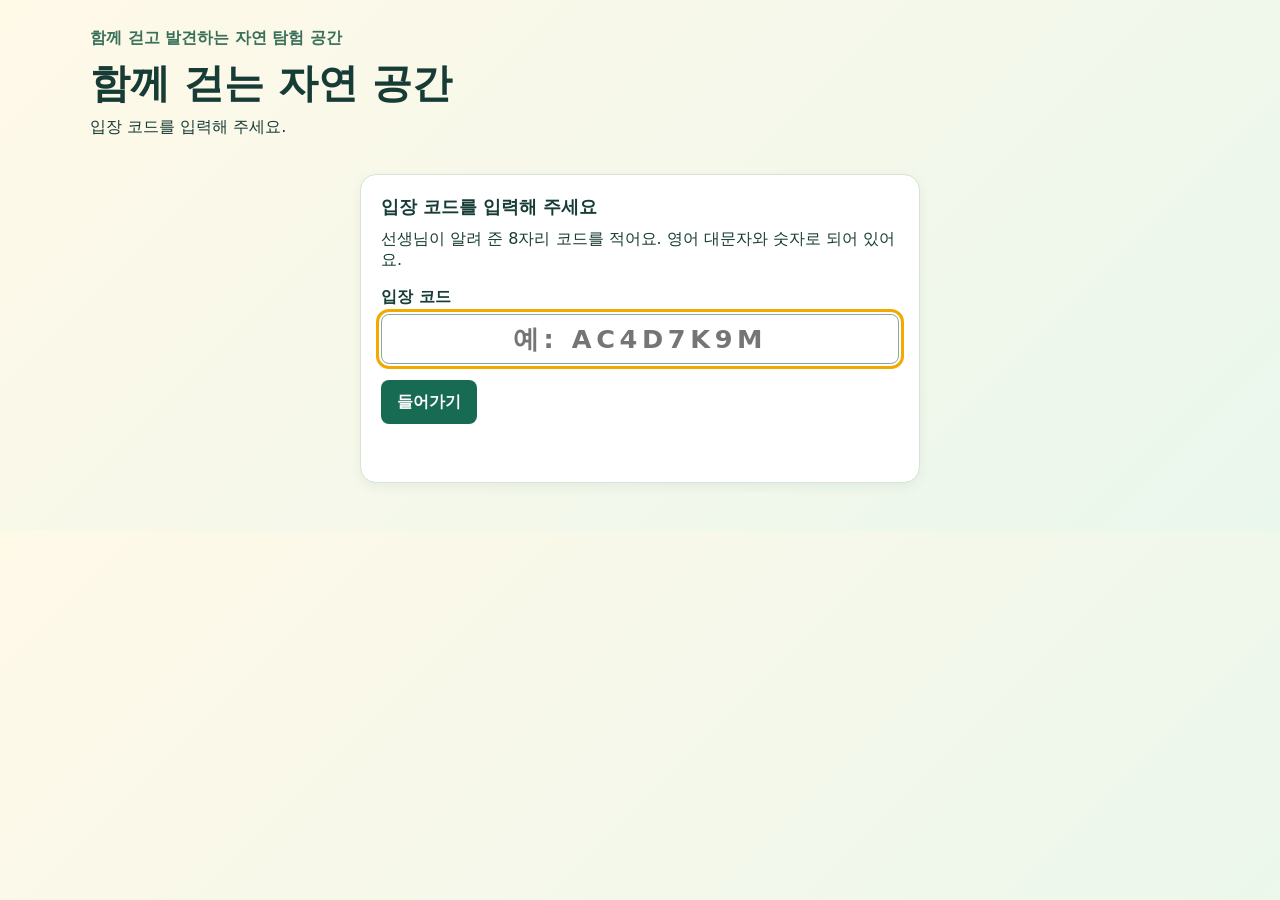
==== index.html @ 802939d8 "자연 공간 시연 버전: 입장 코드, 자연물 놓기, 실시간+새로 읽기, 새 그래픽 Co-Authored-By: Claude Sonnet 5.5 <noreply@anthropic.co" ====
<!doctype html>
<html lang="ko">
  <head>
    <meta charset="utf-8">
    <meta name="viewport" content="width=device-width, initial-scale=1.0">
    <title>함께 걷는 자연 공간</title>
    <link rel="stylesheet" href="./styles.css">
    <script src="./vendor/phaser.min.js" defer></script>
    <script src="./vendor/supabase-js-2.45.4.umd.js" defer></script>
    <script src="./nature-config.js" defer></script>
    <script src="./placement-rules.js" defer></script>
    <script src="./art.js" defer></script>
    <script src="./data.js" defer></script>
    <script src="./app.js" defer></script>
    <script src="./placement.js" defer></script>
  </head>
  <body>
    <main>
      <header>
        <div>
          <p class="eyebrow">함께 걷고 발견하는 자연 탐험 공간</p>
          <h1>함께 걷는 자연 공간</h1>
          <p id="connection-status" role="status">입장 코드를 입력해 주세요.</p>
        </div>
      </header>

      <section id="join-card" class="setup-card" aria-labelledby="join-title">
        <h2 id="join-title">입장 코드를 입력해 주세요</h2>
        <p>선생님이 알려 준 8자리 코드를 적어요. 영어 대문자와 숫자로 되어 있어요.</p>
        <form id="join-form" autocomplete="off">
          <label>입장 코드
            <input id="join-code" type="text" inputmode="text" autocapitalize="characters" autocomplete="off" autocorrect="off" spellcheck="false" maxlength="12" placeholder="예: AC4D7K9M" aria-describedby="join-message">
          </label>
          <div class="button-row">
            <button id="join-button" type="submit">들어가기</button>
            <button id="dev-enter" type="button" class="secondary" hidden>시험 모드로 입장 (서버 없이)</button>
          </div>
        </form>
        <p id="join-message" aria-live="polite"></p>
      </section>

      <section id="world-section" class="world-layout" aria-labelledby="world-title" hidden>
        <div>
          <h2 id="world-title">자연 세계</h2>
          <div id="game" tabindex="0" role="application" aria-label="열린 초원, 연못과 물의 정원, 갈대밭, 작은 섬, 바람 드는 들판, 조용한 나무 그늘이 이어진 자연 공간 지도입니다. 방향키 또는 화면을 누른 채 이동할 수 있습니다."></div>
          <p class="controls">방향키로 걷거나 화면을 누른 채 걸어가세요. 자연물을 놓을 때는 방향키로 자리를 옮기고 Enter로 놓아요.</p>
          <p id="location-status" class="location-status" aria-live="polite">열린 초원: 넓은 풀밭에서 다른 탐험가와 천천히 걸어 볼 수 있어요.</p>
          <p id="realtime-note" class="realtime-note"></p>
        </div>
        <aside aria-label="함께 있는 친구와 자연물 놓기">
          <h2 id="people-title">함께 있는 친구</h2>
          <p id="presence-summary">아직 입장하지 않았어요.</p>
          <ul id="presence-list"></ul>
          <p id="world-state" class="world-state"></p>

          <section id="nature-panel" aria-labelledby="np-title" hidden>
            <h2 id="np-title">자연물 놓기</h2>
            <p id="np-note" class="np-note"></p>
            <div id="np-kinds" role="group" aria-label="놓을 자연물 고르기"></div>
            <div class="np-actions">
              <button id="np-confirm" type="button" hidden>여기에 놓기</button>
              <button id="np-cancel" type="button" class="secondary" hidden>취소</button>
            </div>
            <p id="np-status" role="status"></p>
            <p id="np-cooldown" class="np-cooldown"></p>
            <p id="np-count" class="np-count"></p>
            <h3>내가 놓은 자연물</h3>
            <ul id="np-list"></ul>
            <section id="np-selected" aria-labelledby="np-sel-title" hidden>
              <h3 id="np-sel-title">선택한 자연물</h3>
              <p id="np-sel-text"></p>
              <div class="np-actions">
                <button id="np-move" type="button">옮기기</button>
                <button id="np-delete" type="button" class="danger">지우기</button>
                <button id="np-deselect" type="button" class="secondary">선택 풀기</button>
              </div>
            </section>
          </section>
        </aside>
      </section>
    </main>
  </body>
</html>
---- styles.css ----
:root { color-scheme: light; font-family: Pretendard, "Noto Sans KR", system-ui, sans-serif; color: #173c36; background: linear-gradient(135deg, #fff9e8, #eaf7ed); }
* { box-sizing: border-box; }
body { margin: 0; min-width: 320px; }
main { width: min(1100px, calc(100% - 32px)); margin: 0 auto; padding: 28px 0 48px; }
header { display: flex; justify-content: space-between; gap: 20px; align-items: flex-start; margin-bottom: 20px; }
.header-actions { display: flex; flex-wrap: wrap; justify-content: flex-end; gap: 10px; }
h1, h2, p { margin-top: 0; }
h1 { font-size: clamp(1.7rem, 4vw, 2.5rem); margin-bottom: 6px; }
h2 { font-size: 1.1rem; margin-bottom: 10px; }
.eyebrow { color: #39705a; font-weight: 700; margin-bottom: 7px; }
.setup-card, aside { background: #fff; border: 1px solid #d6e3d5; border-radius: 16px; padding: 20px; box-shadow: 0 4px 12px rgb(23 60 54 / 6%); }
.form-grid { display: grid; grid-template-columns: repeat(2, minmax(0, 1fr)); gap: 14px; }
label { display: grid; gap: 6px; font-weight: 700; }
input { min-height: 44px; border: 1px solid #8aa99b; border-radius: 8px; padding: 9px; font: inherit; }
.checkbox { display: flex; align-items: center; margin-top: 14px; font-weight: 500; }
.checkbox input { width: 20px; min-height: 20px; margin-right: 8px; }
.button-row { display: flex; flex-wrap: wrap; gap: 10px; margin-top: 16px; }
button, .download-link { min-height: 44px; border: 0; border-radius: 8px; padding: 10px 16px; background: #176b52; color: #fff; font: inherit; font-weight: 700; cursor: pointer; }
.download-link { display: inline-flex; align-items: center; text-decoration: none; }
button.secondary, #stop-button { background: #e2eee6; color: #173c36; }
button:focus-visible, input:focus-visible, .download-link:focus-visible { outline: 3px solid #f2a900; outline-offset: 2px; }
.world-layout { display: grid; grid-template-columns: minmax(0, 1fr) 280px; gap: 20px; margin-top: 24px; }
#game { width: 100%; min-height: 460px; border: 4px solid #38795c; border-radius: 22px; overflow: hidden; background: #a8e3f0; box-shadow: 0 12px 28px rgb(39 110 75 / 18%), inset 0 0 0 4px #fff8d6; touch-action: none; }
#game canvas { display: block; width: 100% !important; height: auto !important; }
.controls { margin: 10px 4px; }
.location-status { margin: 0 4px; padding: 10px 12px; border-left: 4px solid #6eaa62; background: #edf5e5; border-radius: 0 8px 8px 0; line-height: 1.55; }
#presence-list { padding-left: 20px; margin-bottom: 26px; }
#presence-list li { padding: 4px 0; }
@media (max-width: 760px) { main { width: min(100% - 24px, 1100px); padding-top: 18px; } header, .world-layout { display: block; } .header-actions { justify-content: flex-start; margin-top: 12px; } .form-grid { grid-template-columns: 1fr; } aside { margin-top: 20px; } #game { min-height: 300px; } }

/* ---- 입장 코드와 자연물 놓기 ---- */
[hidden] { display: none !important; }
#join-card { max-width: 560px; margin: 0 auto; }
#join-code { font-size: 1.6rem; letter-spacing: .18em; text-transform: uppercase; text-align: center; }
#join-message { min-height: 1.6em; margin: 12px 0 0; }
#join-message[data-type="error"], #np-status[data-type="invalid"] { color: #9b1c2c; }
#np-status[data-type="valid"] { color: #17623f; }
.realtime-note { margin: 8px 4px 0; color: #7a4b00; }
.world-state { margin: 4px 0 0; color: #3b6a58; font-size: .92rem; }
#nature-panel { margin-top: 22px; padding-top: 18px; border-top: 1px solid #d6e3d5; }
#nature-panel h3 { font-size: 1rem; margin: 16px 0 6px; }
.np-note { color: #476153; margin-bottom: 10px; }
#np-kinds { display: grid; gap: 8px; }
#nature-panel .np-kind { display: block; width: 100%; text-align: left; background: #f1f8ee; color: #173c36; border: 2px solid #c9dec8; }
#nature-panel .np-kind small { display: block; font-weight: 500; margin-top: 2px; color: #4a6a5a; }
#nature-panel .np-kind[aria-pressed="true"] { background: #dff1e1; border-color: #176b52; }
.np-actions { display: flex; flex-wrap: wrap; gap: 8px; margin-top: 12px; }
#nature-panel button.danger { background: #b72d3b; color: #fff; }
#nature-panel button:disabled { background: #9aa99f; color: #fff; cursor: not-allowed; }
#np-status { min-height: 3em; margin: 12px 0 0; padding: 9px 10px; background: #f0f5ef; border-radius: 8px; line-height: 1.5; }
.np-cooldown { min-height: 1.3em; margin: 6px 0 0; color: #76520b; font-size: .9rem; }
.np-count { margin: 8px 0 0; color: #3b6a58; font-size: .92rem; }
#np-list { list-style: none; padding: 0; margin: 0; display: grid; gap: 6px; }
#nature-panel .np-item { width: 100%; text-align: left; background: #f1f8ee; color: #173c36; border: 2px solid #c9dec8; min-height: 40px; }
#nature-panel .np-item[aria-pressed="true"] { border-color: #f2a900; background: #fff6d8; }
.np-empty { color: #6a7f73; }
#game:focus-visible { outline: 4px solid #f2a900; outline-offset: 3px; }
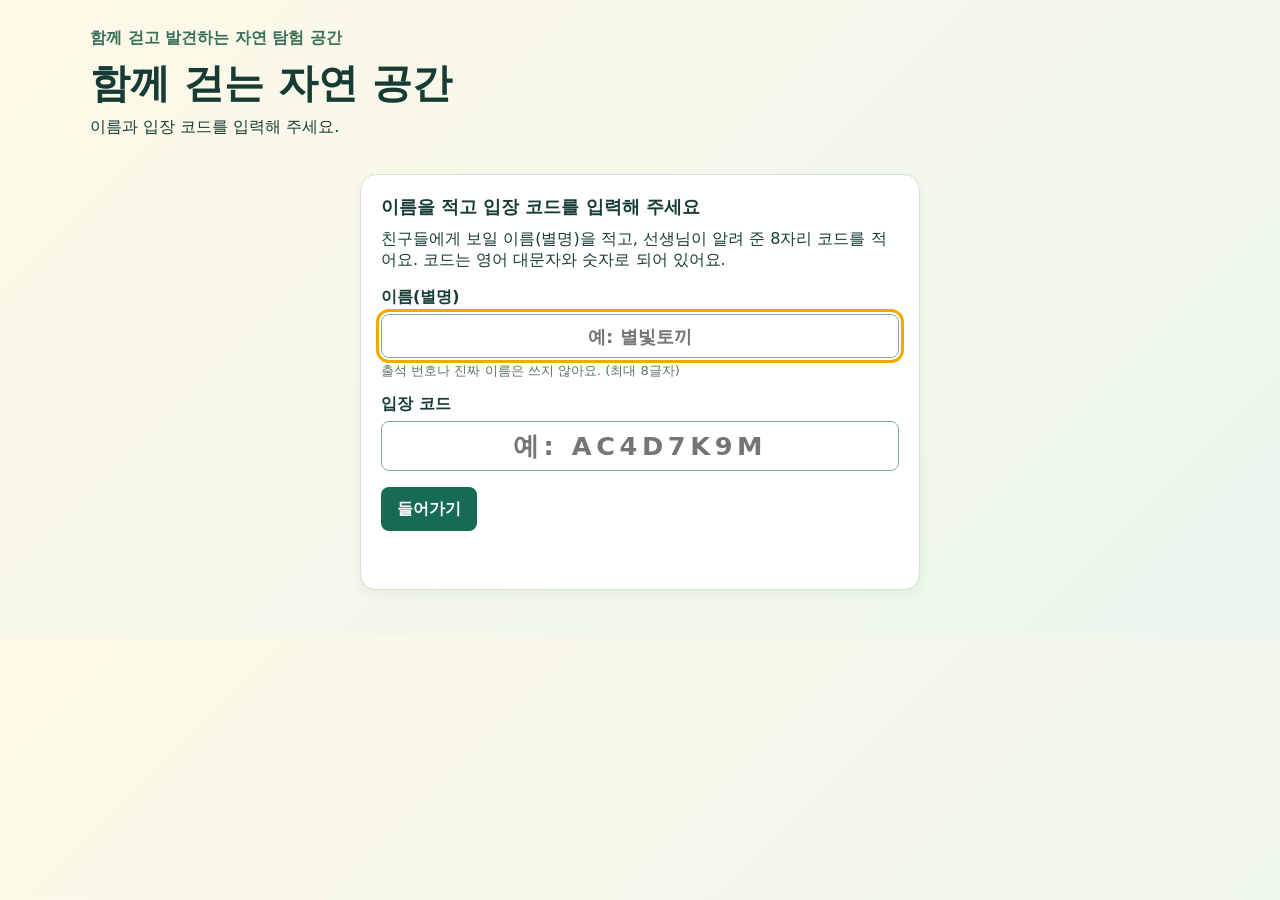
==== commit 7f2667b0: "입장 화면에 이름(별명) 칸, 무작위 입장 코드 만들기 페이지(code.html) Co-Authored-By: Claude Sonnet 5.5 <noreply@anthropic.c" ====
--- a/index.html
+++ b/index.html
@@ -20,14 +20,18 @@
         <div>
           <p class="eyebrow">함께 걷고 발견하는 자연 탐험 공간</p>
           <h1>함께 걷는 자연 공간</h1>
-          <p id="connection-status" role="status">입장 코드를 입력해 주세요.</p>
+          <p id="connection-status" role="status">이름과 입장 코드를 입력해 주세요.</p>
         </div>
       </header>
 
       <section id="join-card" class="setup-card" aria-labelledby="join-title">
-        <h2 id="join-title">입장 코드를 입력해 주세요</h2>
-        <p>선생님이 알려 준 8자리 코드를 적어요. 영어 대문자와 숫자로 되어 있어요.</p>
+        <h2 id="join-title">이름을 적고 입장 코드를 입력해 주세요</h2>
+        <p>친구들에게 보일 이름(별명)을 적고, 선생님이 알려 준 8자리 코드를 적어요. 코드는 영어 대문자와 숫자로 되어 있어요.</p>
         <form id="join-form" autocomplete="off">
+          <label>이름(별명)
+            <input id="join-name" type="text" autocomplete="off" autocorrect="off" spellcheck="false" maxlength="8" placeholder="예: 별빛토끼" aria-describedby="name-hint">
+          </label>
+          <p id="name-hint" class="field-hint">출석 번호나 진짜 이름은 쓰지 않아요. (최대 8글자)</p>
           <label>입장 코드
             <input id="join-code" type="text" inputmode="text" autocapitalize="characters" autocomplete="off" autocorrect="off" spellcheck="false" maxlength="12" placeholder="예: AC4D7K9M" aria-describedby="join-message">
           </label>
--- a/styles.css
+++ b/styles.css
@@ -55,3 +55,17 @@
 #nature-panel .np-item[aria-pressed="true"] { border-color: #f2a900; background: #fff6d8; }
 .np-empty { color: #6a7f73; }
 #game:focus-visible { outline: 4px solid #f2a900; outline-offset: 3px; }
+
+/* ---- 이름(별명) 입력 ---- */
+#join-form label + .field-hint { margin: 4px 0 14px; font-size: .82rem; color: #5c7467; }
+#join-name { font-size: 1.15rem; text-align: center; }
+
+/* ---- 입장 코드 만들기 ---- */
+.code-maker { max-width: 640px; margin: 0 auto; }
+.cm-code { font-size: clamp(2rem, 8vw, 3rem); font-weight: 800; letter-spacing: .22em; text-align: center; padding: 18px 8px 18px calc(8px + .22em); margin: 14px 0; background: #f1f8ee; border: 2px dashed #6eaa62; border-radius: 14px; user-select: all; font-family: ui-monospace, Menlo, Consolas, monospace; }
+.cm-status { min-height: 1.6em; margin: 12px 0 0; color: #3b6a58; }
+.cm-steps { padding-left: 22px; line-height: 1.7; }
+.cm-sql { white-space: pre-wrap; overflow-wrap: anywhere; background: #f0f5ef; padding: 12px; border-radius: 8px; font-size: .85rem; }
+.code-maker code { background: #eef3ec; padding: 1px 5px; border-radius: 4px; }
+.code-maker h3 { margin: 22px 0 6px; font-size: 1rem; }
+.code-maker details { margin: 14px 0; }
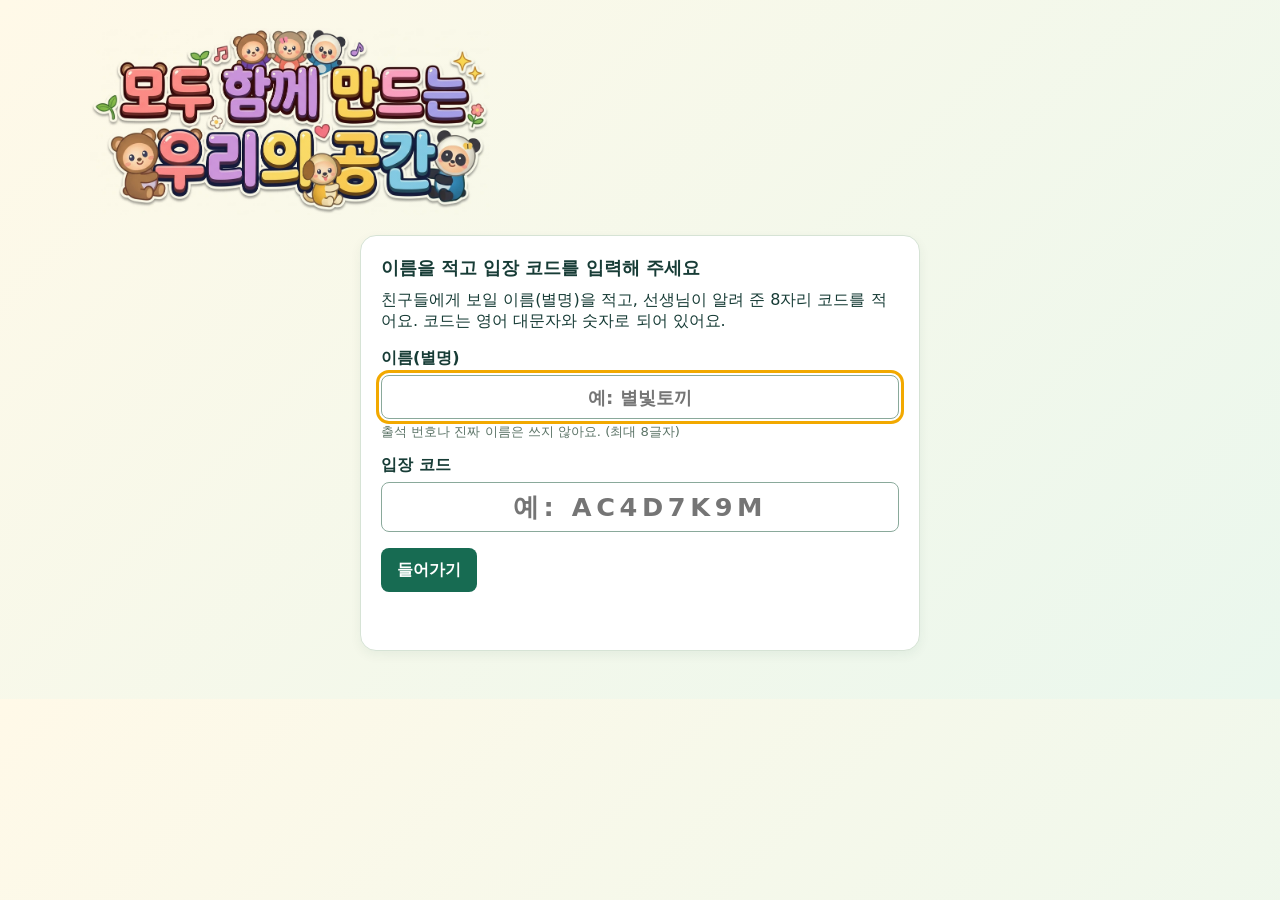
==== commit b1f03f85: "상단 타이틀 이미지(링크 포함), 초원 화면 세로 확장, 링크 썸네일 교체 Co-Authored-By: Claude Sonnet 5.5 <noreply@anthropic.com> " ====
--- a/index.html
+++ b/index.html
@@ -4,6 +4,25 @@
     <meta charset="utf-8">
     <meta name="viewport" content="width=device-width, initial-scale=1.0">
     <title>함께 걷는 자연 공간</title>
+    <meta name="description" content="친구들과 함께 걷고, 자연물을 놓으며 만드는 우리 반 자연 탐험 공간">
+    <meta property="og:type" content="website">
+    <meta property="og:locale" content="ko_KR">
+    <meta property="og:site_name" content="함께 걷는 자연 공간">
+    <meta property="og:title" content="함께 걷는 자연 공간">
+    <meta property="og:description" content="친구들과 함께 걷고, 자연물을 놓으며 만드는 우리 반 자연 탐험 공간">
+    <meta property="og:url" content="https://makewithus.vercel.app/">
+    <meta property="og:image" content="https://makewithus.vercel.app/og-image.png">
+    <meta property="og:image:width" content="1200">
+    <meta property="og:image:height" content="630">
+    <meta property="og:image:alt" content="초원에서 곰, 강아지, 판다, 쿼카가 손을 잡고 웃고 있는 그림">
+    <meta name="twitter:card" content="summary_large_image">
+    <meta name="twitter:title" content="함께 걷는 자연 공간">
+    <meta name="twitter:description" content="친구들과 함께 걷고, 자연물을 놓으며 만드는 우리 반 자연 탐험 공간">
+    <meta name="twitter:image" content="https://makewithus.vercel.app/og-image.png">
+    <meta name="theme-color" content="#8fd868">
+    <link rel="icon" href="./favicon.svg" type="image/svg+xml">
+    <link rel="icon" href="./favicon-32.png" sizes="32x32" type="image/png">
+    <link rel="apple-touch-icon" href="./apple-touch-icon.png">
     <link rel="stylesheet" href="./styles.css">
     <script src="./vendor/phaser.min.js" defer></script>
     <script src="./vendor/supabase-js-2.45.4.umd.js" defer></script>
@@ -16,12 +35,11 @@
   </head>
   <body>
     <main>
-      <header>
-        <div>
-          <p class="eyebrow">함께 걷고 발견하는 자연 탐험 공간</p>
-          <h1>함께 걷는 자연 공간</h1>
-          <p id="connection-status" role="status">이름과 입장 코드를 입력해 주세요.</p>
-        </div>
+      <header class="site-title">
+        <h1>
+          <a href="https://makewithus.vercel.app" aria-label="함께 걷는 자연 공간 (첫 화면 주소로 이동)"><img src="./title.webp" width="1000" height="468" alt="모두 함께 만드는 우리의 공간" decoding="async"></a>
+        </h1>
+        <p id="connection-status" role="status" class="sr-only">이름과 입장 코드를 입력해 주세요.</p>
       </header>
 
       <section id="join-card" class="setup-card" aria-labelledby="join-title">
@@ -45,7 +63,7 @@
 
       <section id="world-section" class="world-layout" aria-labelledby="world-title" hidden>
         <div>
-          <h2 id="world-title">자연 세계</h2>
+          <h2 id="world-title" class="sr-only">자연 세계</h2>
           <div id="game" tabindex="0" role="application" aria-label="열린 초원, 연못과 물의 정원, 갈대밭, 작은 섬, 바람 드는 들판, 조용한 나무 그늘이 이어진 자연 공간 지도입니다. 방향키 또는 화면을 누른 채 이동할 수 있습니다."></div>
           <p class="controls">방향키로 걷거나 화면을 누른 채 걸어가세요. 자연물을 놓을 때는 방향키로 자리를 옮기고 Enter로 놓아요.</p>
           <p id="location-status" class="location-status" aria-live="polite">열린 초원: 넓은 풀밭에서 다른 탐험가와 천천히 걸어 볼 수 있어요.</p>
@@ -66,7 +84,6 @@
               <button id="np-cancel" type="button" class="secondary" hidden>취소</button>
             </div>
             <p id="np-status" role="status"></p>
-            <p id="np-cooldown" class="np-cooldown"></p>
             <p id="np-count" class="np-count"></p>
             <h3>내가 놓은 자연물</h3>
             <ul id="np-list"></ul>
--- a/styles.css
+++ b/styles.css
@@ -3,6 +3,11 @@
 body { margin: 0; min-width: 320px; }
 main { width: min(1100px, calc(100% - 32px)); margin: 0 auto; padding: 28px 0 48px; }
 header { display: flex; justify-content: space-between; gap: 20px; align-items: flex-start; margin-bottom: 20px; }
+.sr-only { position: absolute; width: 1px; height: 1px; margin: -1px; padding: 0; overflow: hidden; clip: rect(0 0 0 0); white-space: nowrap; border: 0; }
+.site-title h1 { margin: 0; line-height: 0; }
+.site-title a { display: inline-block; border-radius: 12px; }
+.site-title a:focus-visible { outline: 3px solid #f2a900; outline-offset: 3px; }
+.site-title img { display: block; width: min(400px, 78vw); height: auto; mix-blend-mode: multiply; } /* 흰 바탕이 배경에 녹아들도록 곱하기 합성 */
 .header-actions { display: flex; flex-wrap: wrap; justify-content: flex-end; gap: 10px; }
 h1, h2, p { margin-top: 0; }
 h1 { font-size: clamp(1.7rem, 4vw, 2.5rem); margin-bottom: 6px; }
@@ -19,7 +24,7 @@
 .download-link { display: inline-flex; align-items: center; text-decoration: none; }
 button.secondary, #stop-button { background: #e2eee6; color: #173c36; }
 button:focus-visible, input:focus-visible, .download-link:focus-visible { outline: 3px solid #f2a900; outline-offset: 2px; }
-.world-layout { display: grid; grid-template-columns: minmax(0, 1fr) 280px; gap: 20px; margin-top: 24px; }
+.world-layout { display: grid; grid-template-columns: minmax(0, 1fr) 280px; gap: 20px; margin-top: 8px; align-items: start; }
 #game { width: 100%; min-height: 460px; border: 4px solid #38795c; border-radius: 22px; overflow: hidden; background: #a8e3f0; box-shadow: 0 12px 28px rgb(39 110 75 / 18%), inset 0 0 0 4px #fff8d6; touch-action: none; }
 #game canvas { display: block; width: 100% !important; height: auto !important; }
 .controls { margin: 10px 4px; }
@@ -40,18 +45,19 @@
 #nature-panel { margin-top: 22px; padding-top: 18px; border-top: 1px solid #d6e3d5; }
 #nature-panel h3 { font-size: 1rem; margin: 16px 0 6px; }
 .np-note { color: #476153; margin-bottom: 10px; }
-#np-kinds { display: grid; gap: 8px; }
-#nature-panel .np-kind { display: block; width: 100%; text-align: left; background: #f1f8ee; color: #173c36; border: 2px solid #c9dec8; }
-#nature-panel .np-kind small { display: block; font-weight: 500; margin-top: 2px; color: #4a6a5a; }
+#np-kinds { display: grid; grid-template-columns: repeat(4, minmax(0, 1fr)); gap: 8px; }
+#nature-panel .np-kind { position: relative; display: flex; align-items: center; justify-content: center; width: 100%; aspect-ratio: 1; min-height: 56px; padding: 4px; background: #f1f8ee; color: #173c36; border: 2px solid #c9dec8; border-radius: 12px; }
+#nature-panel .np-kind[data-need="water"] { background: #dff1fa; border-color: #a8d3e8; }
+#nature-panel .np-kind[data-need="tree"]::after { content: "\1F333"; position: absolute; right: 2px; bottom: 0; font-size: .8rem; line-height: 1; }
+#nature-panel .np-kind canvas, #nature-panel .np-item canvas { display: block; pointer-events: none; }
 #nature-panel .np-kind[aria-pressed="true"] { background: #dff1e1; border-color: #176b52; }
 .np-actions { display: flex; flex-wrap: wrap; gap: 8px; margin-top: 12px; }
 #nature-panel button.danger { background: #b72d3b; color: #fff; }
 #nature-panel button:disabled { background: #9aa99f; color: #fff; cursor: not-allowed; }
 #np-status { min-height: 3em; margin: 12px 0 0; padding: 9px 10px; background: #f0f5ef; border-radius: 8px; line-height: 1.5; }
-.np-cooldown { min-height: 1.3em; margin: 6px 0 0; color: #76520b; font-size: .9rem; }
 .np-count { margin: 8px 0 0; color: #3b6a58; font-size: .92rem; }
-#np-list { list-style: none; padding: 0; margin: 0; display: grid; gap: 6px; }
-#nature-panel .np-item { width: 100%; text-align: left; background: #f1f8ee; color: #173c36; border: 2px solid #c9dec8; min-height: 40px; }
+#np-list { list-style: none; padding: 0; margin: 0; display: flex; flex-wrap: wrap; gap: 6px; }
+#nature-panel .np-item { display: flex; align-items: center; justify-content: center; width: 48px; height: 48px; min-height: 0; padding: 2px; background: #f1f8ee; color: #173c36; border: 2px solid #c9dec8; border-radius: 10px; }
 #nature-panel .np-item[aria-pressed="true"] { border-color: #f2a900; background: #fff6d8; }
 .np-empty { color: #6a7f73; }
 #game:focus-visible { outline: 4px solid #f2a900; outline-offset: 3px; }
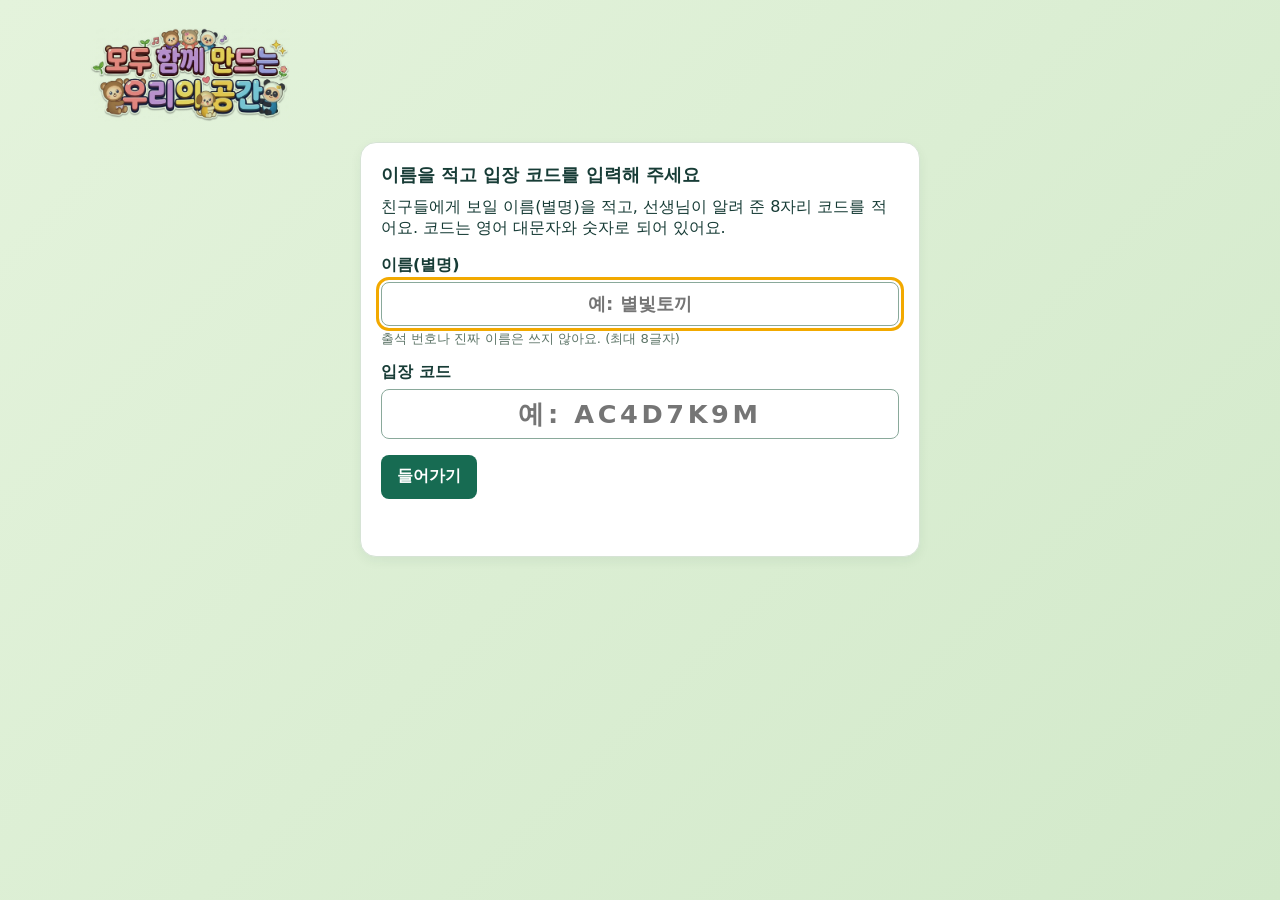
==== commit 9c7833d7: "'자연물' 표현을 '자연 꾸미기'로 바꿈(화면 문구·안내·문서) Co-Authored-By: Claude Sonnet 5.5 <noreply@anthropic.com> Claude" ====
--- a/index.html
+++ b/index.html
@@ -4,12 +4,12 @@
     <meta charset="utf-8">
     <meta name="viewport" content="width=device-width, initial-scale=1.0">
     <title>함께 걷는 자연 공간</title>
-    <meta name="description" content="친구들과 함께 걷고, 자연물을 놓으며 만드는 우리 반 자연 탐험 공간">
+    <meta name="description" content="친구들과 함께 걷고, 자연을 꾸미며 만드는 우리 반 자연 탐험 공간">
     <meta property="og:type" content="website">
     <meta property="og:locale" content="ko_KR">
     <meta property="og:site_name" content="함께 걷는 자연 공간">
     <meta property="og:title" content="함께 걷는 자연 공간">
-    <meta property="og:description" content="친구들과 함께 걷고, 자연물을 놓으며 만드는 우리 반 자연 탐험 공간">
+    <meta property="og:description" content="친구들과 함께 걷고, 자연을 꾸미며 만드는 우리 반 자연 탐험 공간">
     <meta property="og:url" content="https://makewithus.vercel.app/">
     <meta property="og:image" content="https://makewithus.vercel.app/og-image.png">
     <meta property="og:image:width" content="1200">
@@ -17,7 +17,7 @@
     <meta property="og:image:alt" content="초원에서 곰, 강아지, 판다, 쿼카가 손을 잡고 웃고 있는 그림">
     <meta name="twitter:card" content="summary_large_image">
     <meta name="twitter:title" content="함께 걷는 자연 공간">
-    <meta name="twitter:description" content="친구들과 함께 걷고, 자연물을 놓으며 만드는 우리 반 자연 탐험 공간">
+    <meta name="twitter:description" content="친구들과 함께 걷고, 자연을 꾸미며 만드는 우리 반 자연 탐험 공간">
     <meta name="twitter:image" content="https://makewithus.vercel.app/og-image.png">
     <meta name="theme-color" content="#8fd868">
     <link rel="icon" href="./favicon.svg" type="image/svg+xml">
@@ -65,30 +65,30 @@
         <div>
           <h2 id="world-title" class="sr-only">자연 세계</h2>
           <div id="game" tabindex="0" role="application" aria-label="열린 초원, 연못과 물의 정원, 갈대밭, 작은 섬, 바람 드는 들판, 조용한 나무 그늘이 이어진 자연 공간 지도입니다. 방향키 또는 화면을 누른 채 이동할 수 있습니다."></div>
-          <p class="controls">방향키로 걷거나 화면을 누른 채 걸어가세요. 자연물을 놓을 때는 방향키로 자리를 옮기고 Enter로 놓아요.</p>
+          <p class="controls">방향키로 걷거나 화면을 누른 채 걸어가세요. 자연 꾸미기 그림을 누르면 내 앞에 바로 놓여요. 놓은 것을 옮길 때는 방향키로 자리를 옮기고 Enter로 놓아요.</p>
           <p id="location-status" class="location-status" aria-live="polite">열린 초원: 넓은 풀밭에서 다른 탐험가와 천천히 걸어 볼 수 있어요.</p>
           <p id="realtime-note" class="realtime-note"></p>
         </div>
-        <aside aria-label="함께 있는 친구와 자연물 놓기">
+        <aside aria-label="함께 있는 친구와 자연 꾸미기">
           <h2 id="people-title">함께 있는 친구</h2>
           <p id="presence-summary">아직 입장하지 않았어요.</p>
           <ul id="presence-list"></ul>
           <p id="world-state" class="world-state"></p>
 
           <section id="nature-panel" aria-labelledby="np-title" hidden>
-            <h2 id="np-title">자연물 놓기</h2>
+            <h2 id="np-title">자연 꾸미기</h2>
             <p id="np-note" class="np-note"></p>
-            <div id="np-kinds" role="group" aria-label="놓을 자연물 고르기"></div>
+            <div id="np-kinds" role="group" aria-label="놓을 것 고르기"></div>
             <div class="np-actions">
               <button id="np-confirm" type="button" hidden>여기에 놓기</button>
               <button id="np-cancel" type="button" class="secondary" hidden>취소</button>
             </div>
             <p id="np-status" role="status"></p>
             <p id="np-count" class="np-count"></p>
-            <h3>내가 놓은 자연물</h3>
+            <h3>내가 놓은 것</h3>
             <ul id="np-list"></ul>
             <section id="np-selected" aria-labelledby="np-sel-title" hidden>
-              <h3 id="np-sel-title">선택한 자연물</h3>
+              <h3 id="np-sel-title">선택한 것</h3>
               <p id="np-sel-text"></p>
               <div class="np-actions">
                 <button id="np-move" type="button">옮기기</button>
--- a/styles.css
+++ b/styles.css
@@ -1,13 +1,13 @@
-:root { color-scheme: light; font-family: Pretendard, "Noto Sans KR", system-ui, sans-serif; color: #173c36; background: linear-gradient(135deg, #fff9e8, #eaf7ed); }
+:root { color-scheme: light; font-family: Pretendard, "Noto Sans KR", system-ui, sans-serif; color: #173c36; background: linear-gradient(135deg, #e4f3dc, #d2e9ca) fixed; }
 * { box-sizing: border-box; }
-body { margin: 0; min-width: 320px; }
+body { margin: 0; min-width: 320px; min-height: 100vh; color: #173c36; background: #dcedd4 linear-gradient(135deg, #e4f3dc, #d2e9ca) fixed; } /* 미리보기 틀이 body를 흰색으로 칠하므로 body에도 직접 지정 */
 main { width: min(1100px, calc(100% - 32px)); margin: 0 auto; padding: 28px 0 48px; }
 header { display: flex; justify-content: space-between; gap: 20px; align-items: flex-start; margin-bottom: 20px; }
 .sr-only { position: absolute; width: 1px; height: 1px; margin: -1px; padding: 0; overflow: hidden; clip: rect(0 0 0 0); white-space: nowrap; border: 0; }
 .site-title h1 { margin: 0; line-height: 0; }
 .site-title a { display: inline-block; border-radius: 12px; }
 .site-title a:focus-visible { outline: 3px solid #f2a900; outline-offset: 3px; }
-.site-title img { display: block; width: min(400px, 78vw); height: auto; mix-blend-mode: multiply; } /* 흰 바탕이 배경에 녹아들도록 곱하기 합성 */
+.site-title img { display: block; width: min(200px, 40vw); height: auto; mix-blend-mode: multiply; } /* 흰 바탕이 배경에 녹아들도록 곱하기 합성 */
 .header-actions { display: flex; flex-wrap: wrap; justify-content: flex-end; gap: 10px; }
 h1, h2, p { margin-top: 0; }
 h1 { font-size: clamp(1.7rem, 4vw, 2.5rem); margin-bottom: 6px; }
@@ -15,8 +15,8 @@
 .eyebrow { color: #39705a; font-weight: 700; margin-bottom: 7px; }
 .setup-card, aside { background: #fff; border: 1px solid #d6e3d5; border-radius: 16px; padding: 20px; box-shadow: 0 4px 12px rgb(23 60 54 / 6%); }
 .form-grid { display: grid; grid-template-columns: repeat(2, minmax(0, 1fr)); gap: 14px; }
-label { display: grid; gap: 6px; font-weight: 700; }
-input { min-height: 44px; border: 1px solid #8aa99b; border-radius: 8px; padding: 9px; font: inherit; }
+label { display: grid; grid-template-columns: minmax(0, 1fr); gap: 6px; font-weight: 700; }
+input { width: 100%; min-width: 0; min-height: 44px; border: 1px solid #8aa99b; border-radius: 8px; padding: 9px; font: inherit; }
 .checkbox { display: flex; align-items: center; margin-top: 14px; font-weight: 500; }
 .checkbox input { width: 20px; min-height: 20px; margin-right: 8px; }
 .button-row { display: flex; flex-wrap: wrap; gap: 10px; margin-top: 16px; }
@@ -25,18 +25,18 @@
 button.secondary, #stop-button { background: #e2eee6; color: #173c36; }
 button:focus-visible, input:focus-visible, .download-link:focus-visible { outline: 3px solid #f2a900; outline-offset: 2px; }
 .world-layout { display: grid; grid-template-columns: minmax(0, 1fr) 280px; gap: 20px; margin-top: 8px; align-items: start; }
-#game { width: 100%; min-height: 460px; border: 4px solid #38795c; border-radius: 22px; overflow: hidden; background: #a8e3f0; box-shadow: 0 12px 28px rgb(39 110 75 / 18%), inset 0 0 0 4px #fff8d6; touch-action: none; }
-#game canvas { display: block; width: 100% !important; height: auto !important; }
+#game { box-sizing: content-box; width: calc(100% - 8px); aspect-ratio: 960 / 600; border: 4px solid #38795c; border-radius: 22px; overflow: hidden; background: #9dce8e; box-shadow: 0 12px 28px rgb(39 110 75 / 18%); touch-action: none; } /* 칸 비율을 초원 화면(960×600)과 똑같이 맞춰, 위아래 빈틈(하늘색 줄) 없이 초원만 꽉 차게 */
+#game canvas { display: block; width: 100% !important; height: 100% !important; margin: 0 !important; } /* Phaser가 붙이는 여백(margin)도 없앰 */
 .controls { margin: 10px 4px; }
 .location-status { margin: 0 4px; padding: 10px 12px; border-left: 4px solid #6eaa62; background: #edf5e5; border-radius: 0 8px 8px 0; line-height: 1.55; }
 #presence-list { padding-left: 20px; margin-bottom: 26px; }
 #presence-list li { padding: 4px 0; }
-@media (max-width: 760px) { main { width: min(100% - 24px, 1100px); padding-top: 18px; } header, .world-layout { display: block; } .header-actions { justify-content: flex-start; margin-top: 12px; } .form-grid { grid-template-columns: 1fr; } aside { margin-top: 20px; } #game { min-height: 300px; } }
+@media (max-width: 760px) { main { width: min(100% - 24px, 1100px); padding-top: 18px; } header, .world-layout { display: block; } .header-actions { justify-content: flex-start; margin-top: 12px; } .form-grid { grid-template-columns: 1fr; } aside { margin-top: 20px; } }
 
-/* ---- 입장 코드와 자연물 놓기 ---- */
+/* ---- 입장 코드와 놓는 것 놓기 ---- */
 [hidden] { display: none !important; }
-#join-card { max-width: 560px; margin: 0 auto; }
-#join-code { font-size: 1.6rem; letter-spacing: .18em; text-transform: uppercase; text-align: center; }
+#join-card { width: 100%; max-width: 560px; margin: 0 auto; }
+#join-code { font-size: clamp(1.15rem, 6.2vw, 1.6rem); letter-spacing: .14em; text-transform: uppercase; text-align: center; }
 #join-message { min-height: 1.6em; margin: 12px 0 0; }
 #join-message[data-type="error"], #np-status[data-type="invalid"] { color: #9b1c2c; }
 #np-status[data-type="valid"] { color: #17623f; }
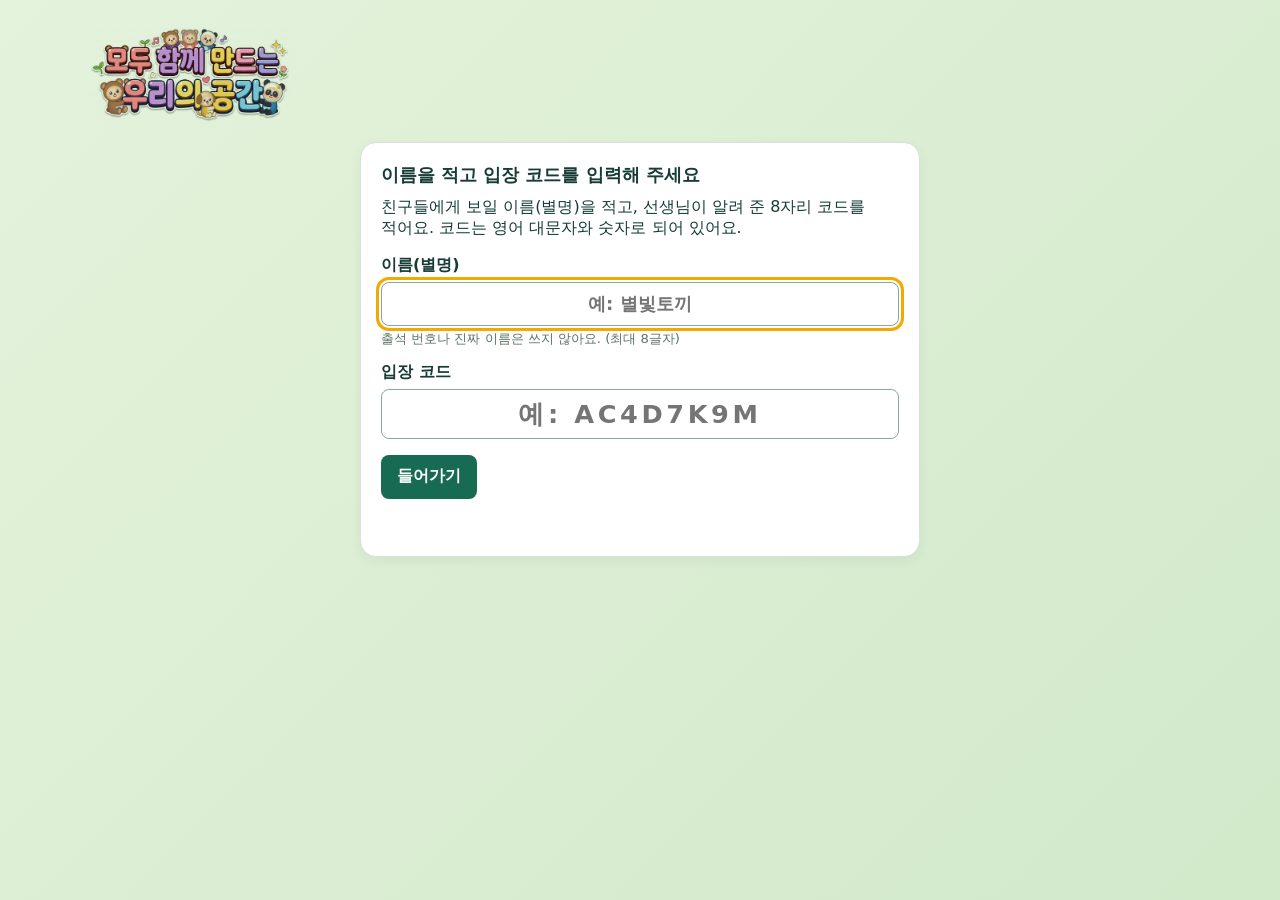
==== commit 8c2adc6a: "앱 이름을 '모두 함께 만드는 우리의 공간'으로, 줄바꿈을 어절 단위로 Co-Authored-By: Claude Sonnet 5.5 <noreply@anthropic.com> Cl" ====
--- a/index.html
+++ b/index.html
@@ -3,21 +3,21 @@
   <head>
     <meta charset="utf-8">
     <meta name="viewport" content="width=device-width, initial-scale=1.0">
-    <title>함께 걷는 자연 공간</title>
-    <meta name="description" content="친구들과 함께 걷고, 자연을 꾸미며 만드는 우리 반 자연 탐험 공간">
+    <title>모두 함께 만드는 우리의 공간</title>
+    <meta name="description" content="친구들과 함께 걷고 자연을 꾸미며 만드는 우리 반 공간">
     <meta property="og:type" content="website">
     <meta property="og:locale" content="ko_KR">
-    <meta property="og:site_name" content="함께 걷는 자연 공간">
-    <meta property="og:title" content="함께 걷는 자연 공간">
-    <meta property="og:description" content="친구들과 함께 걷고, 자연을 꾸미며 만드는 우리 반 자연 탐험 공간">
+    <meta property="og:site_name" content="모두 함께 만드는 우리의 공간">
+    <meta property="og:title" content="모두 함께 만드는 우리의 공간">
+    <meta property="og:description" content="친구들과 함께 걷고 자연을 꾸미며 만드는 우리 반 공간">
     <meta property="og:url" content="https://makewithus.vercel.app/">
     <meta property="og:image" content="https://makewithus.vercel.app/og-image.png">
     <meta property="og:image:width" content="1200">
     <meta property="og:image:height" content="630">
     <meta property="og:image:alt" content="초원에서 곰, 강아지, 판다, 쿼카가 손을 잡고 웃고 있는 그림">
     <meta name="twitter:card" content="summary_large_image">
-    <meta name="twitter:title" content="함께 걷는 자연 공간">
-    <meta name="twitter:description" content="친구들과 함께 걷고, 자연을 꾸미며 만드는 우리 반 자연 탐험 공간">
+    <meta name="twitter:title" content="모두 함께 만드는 우리의 공간">
+    <meta name="twitter:description" content="친구들과 함께 걷고 자연을 꾸미며 만드는 우리 반 공간">
     <meta name="twitter:image" content="https://makewithus.vercel.app/og-image.png">
     <meta name="theme-color" content="#8fd868">
     <link rel="icon" href="./favicon.svg" type="image/svg+xml">
@@ -37,7 +37,7 @@
     <main>
       <header class="site-title">
         <h1>
-          <a href="https://makewithus.vercel.app" aria-label="함께 걷는 자연 공간 (첫 화면 주소로 이동)"><img src="./title.webp" width="1000" height="468" alt="모두 함께 만드는 우리의 공간" decoding="async"></a>
+          <a href="https://makewithus.vercel.app" aria-label="모두 함께 만드는 우리의 공간 (첫 화면 주소로 이동)"><img src="./title.webp" width="1000" height="468" alt="모두 함께 만드는 우리의 공간" decoding="async"></a>
         </h1>
         <p id="connection-status" role="status" class="sr-only">이름과 입장 코드를 입력해 주세요.</p>
       </header>
--- a/styles.css
+++ b/styles.css
@@ -1,5 +1,6 @@
 :root { color-scheme: light; font-family: Pretendard, "Noto Sans KR", system-ui, sans-serif; color: #173c36; background: linear-gradient(135deg, #e4f3dc, #d2e9ca) fixed; }
 * { box-sizing: border-box; }
+html { word-break: keep-all; overflow-wrap: break-word; } /* 한국어는 글자 중간이 아니라 어절(띄어쓰기) 단위로 줄을 바꾼다. 아주 긴 덩어리만 어쩔 수 없이 자름 */
 body { margin: 0; min-width: 320px; min-height: 100vh; color: #173c36; background: #dcedd4 linear-gradient(135deg, #e4f3dc, #d2e9ca) fixed; } /* 미리보기 틀이 body를 흰색으로 칠하므로 body에도 직접 지정 */
 main { width: min(1100px, calc(100% - 32px)); margin: 0 auto; padding: 28px 0 48px; }
 header { display: flex; justify-content: space-between; gap: 20px; align-items: flex-start; margin-bottom: 20px; }
